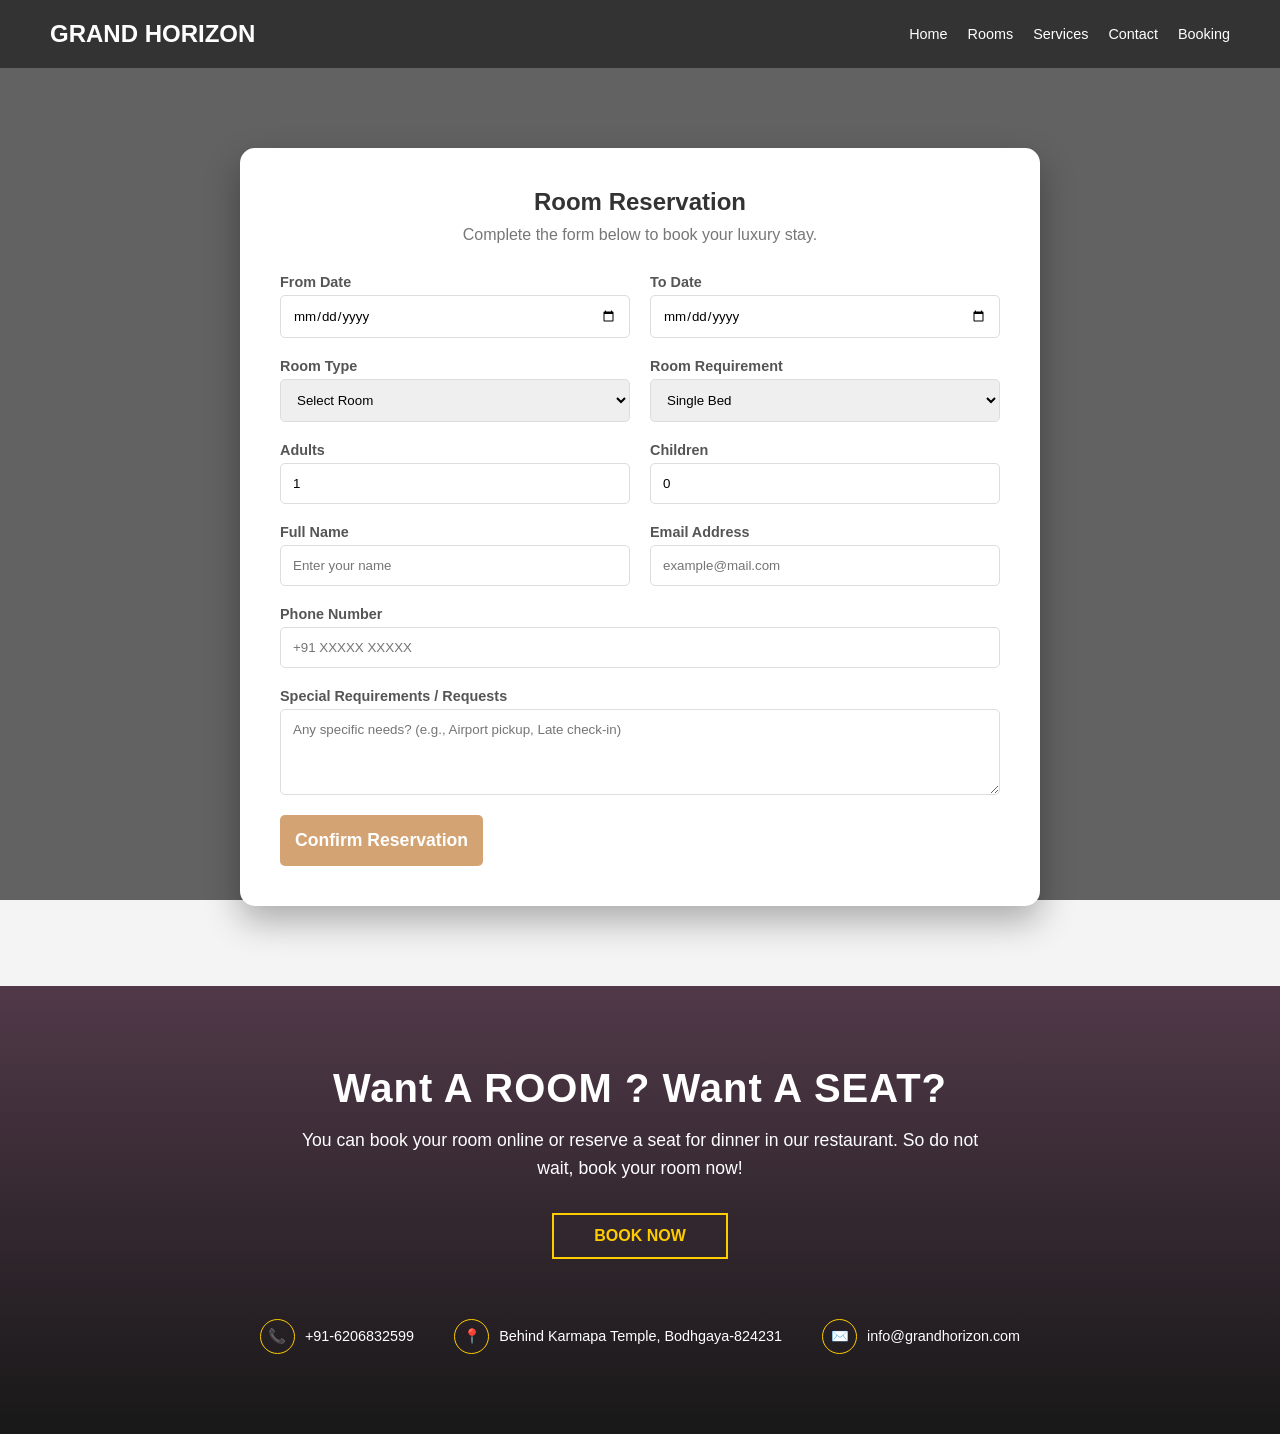
==== booking.html @ 9e1063cc "Add files via upload Grand Horizon Hotel" ====
<!DOCTYPE html>
<html lang="en">
<head>
    <meta charset="UTF-8">
    <meta name="viewport" content="width=device-width, initial-scale=1.0">
    <title>Reservation | Grand Horizon</title>
    <link rel="stylesheet" href="style.css">
    <style>
        .booking-page {
            background: linear-gradient(rgba(0,0,0,0.6), rgba(0,0,0,0.6)), url('https://images.unsplash.com/photo-1571896349842-33c89424de2d?w=1350');
            background-size: cover;
            background-attachment: fixed;
            padding: 80px 20px;
            min-height: 100vh;
            display: flex;
            justify-content: center;
        }

        .reservation-box {
            background: white;
            padding: 40px;
            border-radius: 15px;
            max-width: 800px;
            width: 100%;
            box-shadow: 0 15px 35px rgba(0,0,0,0.3);
        }

        .reservation-box h2 {
            text-align: center;
            color: #333;
            margin-bottom: 10px;
        }

        .reservation-box p {
            text-align: center;
            color: #777;
            margin-bottom: 30px;
        }

        .form-grid {
            display: grid;
            grid-template-columns: 1fr 1fr;
            gap: 20px;
        }

        .form-group {
            display: flex;
            flex-direction: column;
        }

        .form-group label {
            font-size: 0.9rem;
            font-weight: bold;
            margin-bottom: 5px;
            color: #555;
        }

        .form-group input, .form-group select, .form-group textarea {
            padding: 12px;
            border: 1px solid #ddd;
            border-radius: 5px;
            outline: none;
            transition: 0.3s;
        }

        .form-group input:focus {
            border-color: #d4a373;
        }

        .full-width {
            grid-column: span 2;
        }

        .submit-booking {
            background: #d4a373;
            color: white;
            padding: 15px;
            border: none;
            border-radius: 5px;
            font-size: 1.1rem;
            font-weight: bold;
            cursor: pointer;
            margin-top: 20px;
            transition: 0.3s;
        }

        .submit-booking:hover {
            background: #bc8a5f;
        }

        @media (max-width: 600px) {
            .form-grid { grid-template-columns: 1fr; }
            .full-width { grid-column: span 1; }
        }
        /* Pre-Footer CTA Section */
.pre-footer {
    position: relative;
    background: url('https://images.unsplash.com/photo-1551882547-ff43c63faf76?w=1350'); /* Use a dark hotel/statue image */
    background-size: cover;
    background-position: center;
    text-align: center;
    color: white;
}

.cta-overlay {
    background: linear-gradient(to bottom, rgba(40, 10, 30, 0.8), rgba(0, 0, 0, 0.9));
    padding: 80px 20px;
}

.cta-overlay h2 {
    font-size: 2.5rem;
    margin-bottom: 15px;
    letter-spacing: 1px;
}

.cta-overlay p {
    font-size: 1.1rem;
    max-width: 700px;
    margin: 0 auto 30px;
    line-height: 1.6;
}

/* Gold Outline Button */
.cta-book-btn {
    display: inline-block;
    padding: 12px 40px;
    border: 2px solid #ffcc00;
    color: #ffcc00;
    text-decoration: none;
    font-weight: bold;
    text-transform: uppercase;
    transition: 0.3s;
    margin-bottom: 40px;
}

.cta-book-btn:hover {
    background: #ffcc00;
    color: black;
}

/* Contact Info Row */
.contact-info-row {
    display: flex;
    justify-content: center;
    flex-wrap: wrap;
    gap: 40px;
    margin-top: 20px;
}

.info-item {
    display: flex;
    align-items: center;
    gap: 10px;
    font-size: 0.9rem;
}

.icon-circle {
    width: 35px;
    height: 35px;
    border: 1px solid #ffcc00;
    border-radius: 50%;
    display: flex;
    justify-content: center;
    align-items: center;
    color: #ffcc00;
}
    </style>
</head>
<body>

    <nav style="background: #333; position: relative;">
        <div class="logo">Grand Horizon</div>
        <ul class="nav-links">
            <li><a href="index.html">Home</a></li>
            <li><a href="room.html">Rooms</a></li>
            <li><a href="services.html">Services</a></li>
            <li><a href="contact.html">Contact</a></li>
            <li><a href="booking.html">Booking</a></li>
        </ul>
    </nav>

    <div class="booking-page">
        <div class="reservation-box">
            <h2>Room Reservation</h2>
            <p>Complete the form below to book your luxury stay.</p>

            <form id="bookingForm" action="#">
                <div class="form-grid">
                    <div class="form-group">
                        <label>From Date</label>
                        <input type="date" required id="fromDate">
                    </div>
                    <div class="form-group">
                        <label>To Date</label>
                        <input type="date" required id="toDate">
                    </div>

                    <div class="form-group">
                        <label>Room Type</label>
                        <select required>
                            <option value="">Select Room</option>
                            <option>Deluxe Suite</option>
                            <option>Executive Room</option>
                            <option>Presidential Suite</option>
                        </select>
                    </div>
                    <div class="form-group">
                        <label>Room Requirement</label>
                        <select>
                            <option>Single Bed</option>
                            <option>Double Bed</option>
                            <option>Extra Bed Needed</option>
                        </select>
                    </div>

                    <div class="form-group">
                        <label>Adults</label>
                        <input type="number" min="1" value="1">
                    </div>
                    <div class="form-group">
                        <label>Children</label>
                        <input type="number" min="0" value="0">
                    </div>

                    <div class="form-group">
                        <label>Full Name</label>
                        <input type="text" placeholder="Enter your name" required>
                    </div>
                    <div class="form-group">
                        <label>Email Address</label>
                        <input type="email" placeholder="example@mail.com" required>
                    </div>
                    <div class="form-group full-width">
                        <label>Phone Number</label>
                        <input type="tel" placeholder="+91 XXXXX XXXXX" required>
                    </div>

                    <div class="form-group full-width">
                        <label>Special Requirements / Requests</label>
                        <textarea rows="4" placeholder="Any specific needs? (e.g., Airport pickup, Late check-in)"></textarea>
                    </div>
                </div>

                <button type="submit" class="submit-booking">Confirm Reservation</button>
            </form>
        </div>
    </div>
<section class="pre-footer">
    <div class="cta-overlay">
        <h2>Want A ROOM ? Want A SEAT?</h2>
        <p>You can book your room online or reserve a seat for dinner in our restaurant. So do not wait, book your room now!</p>
        
        <a href="booking.html" class="cta-book-btn">BOOK NOW</a>

        <div class="contact-info-row">
            <div class="info-item">
                <span class="icon-circle">📞</span>
                <span>+91-6206832599</span>
            </div>
            <div class="info-item">
                <span class="icon-circle">📍</span>
                <span>Behind Karmapa Temple, Bodhgaya-824231</span>
            </div>
            <div class="info-item">
                <span class="icon-circle">✉️</span>
                <span>info@grandhorizon.com</span>
            </div>
        </div>
    </div>
</section>
</body>
</html>
---- style.css ----
* {
    margin: 0;
    padding: 0;
    box-sizing: border-box;
    font-family: 'Segoe UI', Tahoma, Geneva, Verdana, sans-serif;
}

body {
    background-color: #f4f4f4;
}

/* Hero Section with Background Image */
.hero {
    height: 100vh;
    background: linear-gradient(rgba(0,0,0,0.5), rgba(0,0,0,0.5)), 
                url('https://images.unsplash.com/photo-1566073771259-6a8506099945?auto=format&fit=crop&w=1350&q=80');
    background-size: cover;
    background-position: center;
    display: flex;
    flex-direction: column;
    align-items: center;
    justify-content: center;
    text-align: center;
    color: white;
    padding: 0 20px;
}

.hero h1 {
    font-size: 3.5rem;
    margin-bottom: 10px;
    letter-spacing: 2px;
}

.hero p {
    font-size: 1.2rem;
    margin-bottom: 30px;
    font-weight: 300;
}

/* Booking Bar */
.booking-container {
    background: white;
    padding: 20px;
    border-radius: 8px;
    display: flex;
    flex-wrap: wrap;
    gap: 20px;
    box-shadow: 0 10px 25px rgba(0,0,0,0.2);
    color: #333;
    max-width: 900px;
    width: 100%;
}

.input-group {
    flex: 1;
    min-width: 150px;
    text-align: left;
}

.input-group label {
    display: block;
    font-size: 0.8rem;
    font-weight: bold;
    margin-bottom: 5px;
    color: #777;
}

.input-group input, .input-group select {
    width: 100%;
    padding: 10px;
    border: 1px solid #ddd;
    border-radius: 4px;
    outline: none;
}

.book-btn {
    background: #d4a373;
    color: white;
    border: none;
    padding: 0 30px;
    border-radius: 4px;
    cursor: pointer;
    font-weight: bold;
    transition: background 0.3s;
    height: 45px;
    align-self: flex-end;
}

.book-btn:hover {
    background: #bc8a5f;
}

/* Simple Navbar */
nav {
    position: absolute;
    top: 0;
    width: 100%;
    padding: 20px 50px;
    display: flex;
    justify-content: space-between;
    align-items: center;
    z-index: 10;
}

.logo {
    font-size: 1.5rem;
    font-weight: bold;
    color: white;
    text-transform: uppercase;
}

.nav-links {
    list-style: none;
    display: flex;
    gap: 20px;
}

.nav-links a {
    color: white;
    text-decoration: none;
    font-size: 0.9rem;
}

/* Overview Section Styling */
.overview {
    padding: 80px 10%;
    background-color: #fff;
}

.overview-content {
    display: flex;
    align-items: center;
    gap: 50px;
    flex-wrap: wrap; /* Helps with mobile responsiveness */
}

.overview-text {
    flex: 1;
    min-width: 300px;
}

.overview-text h2 {
    color: #d4a373;
    font-size: 1rem;
    text-transform: uppercase;
    letter-spacing: 2px;
    margin-bottom: 10px;
}

.overview-text h3 {
    font-size: 2.2rem;
    color: #333;
    margin-bottom: 20px;
}

.overview-text p {
    color: #666;
    line-height: 1.8;
    margin-bottom: 30px;
}

/* Stats Row */
.stats {
    display: flex;
    gap: 30px;
    margin-bottom: 30px;
}

.stat-item span {
    display: block;
    font-size: 1.5rem;
    font-weight: bold;
    color: #333;
}

.stat-item p {
    font-size: 0.9rem;
    color: #999;
    margin: 0;
}

/* Overview Image */
.overview-image {
    flex: 1;
    min-width: 300px;
}

.overview-image img {
    width: 100%;
    border-radius: 15px;
    box-shadow: 20px 20px 0px #f0e6d2; /* Stylish offset background shadow */
}

.btn-secondary {
    display: inline-block;
    padding: 12px 30px;
    border: 2px solid #333;
    color: #333;
    text-decoration: none;
    font-weight: bold;
    transition: 0.3s;
}

.btn-secondary:hover {
    background: #333;
    color: #fff;
}
/* Pre-Footer CTA Section */
.pre-footer {
    position: relative;
    background: url('https://images.unsplash.com/photo-1551882547-ff43c63faf76?w=1350'); /* Use a dark hotel/statue image */
    background-size: cover;
    background-position: center;
    text-align: center;
    color: white;
}

.cta-overlay {
    background: linear-gradient(to bottom, rgba(40, 10, 30, 0.8), rgba(0, 0, 0, 0.9));
    padding: 80px 20px;
}

.cta-overlay h2 {
    font-size: 2.5rem;
    margin-bottom: 15px;
    letter-spacing: 1px;
}

.cta-overlay p {
    font-size: 1.1rem;
    max-width: 700px;
    margin: 0 auto 30px;
    line-height: 1.6;
}

/* Gold Outline Button */
.cta-book-btn {
    display: inline-block;
    padding: 12px 40px;
    border: 2px solid #ffcc00;
    color: #ffcc00;
    text-decoration: none;
    font-weight: bold;
    text-transform: uppercase;
    transition: 0.3s;
    margin-bottom: 40px;
}

.cta-book-btn:hover {
    background: #ffcc00;
    color: black;
}

/* Contact Info Row */
.contact-info-row {
    display: flex;
    justify-content: center;
    flex-wrap: wrap;
    gap: 40px;
    margin-top: 20px;
}

.info-item {
    display: flex;
    align-items: center;
    gap: 10px;
    font-size: 0.9rem;
}

.icon-circle {
    width: 35px;
    height: 35px;
    border: 1px solid #ffcc00;
    border-radius: 50%;
    display: flex;
    justify-content: center;
    align-items: center;
    color: #ffcc00;
}
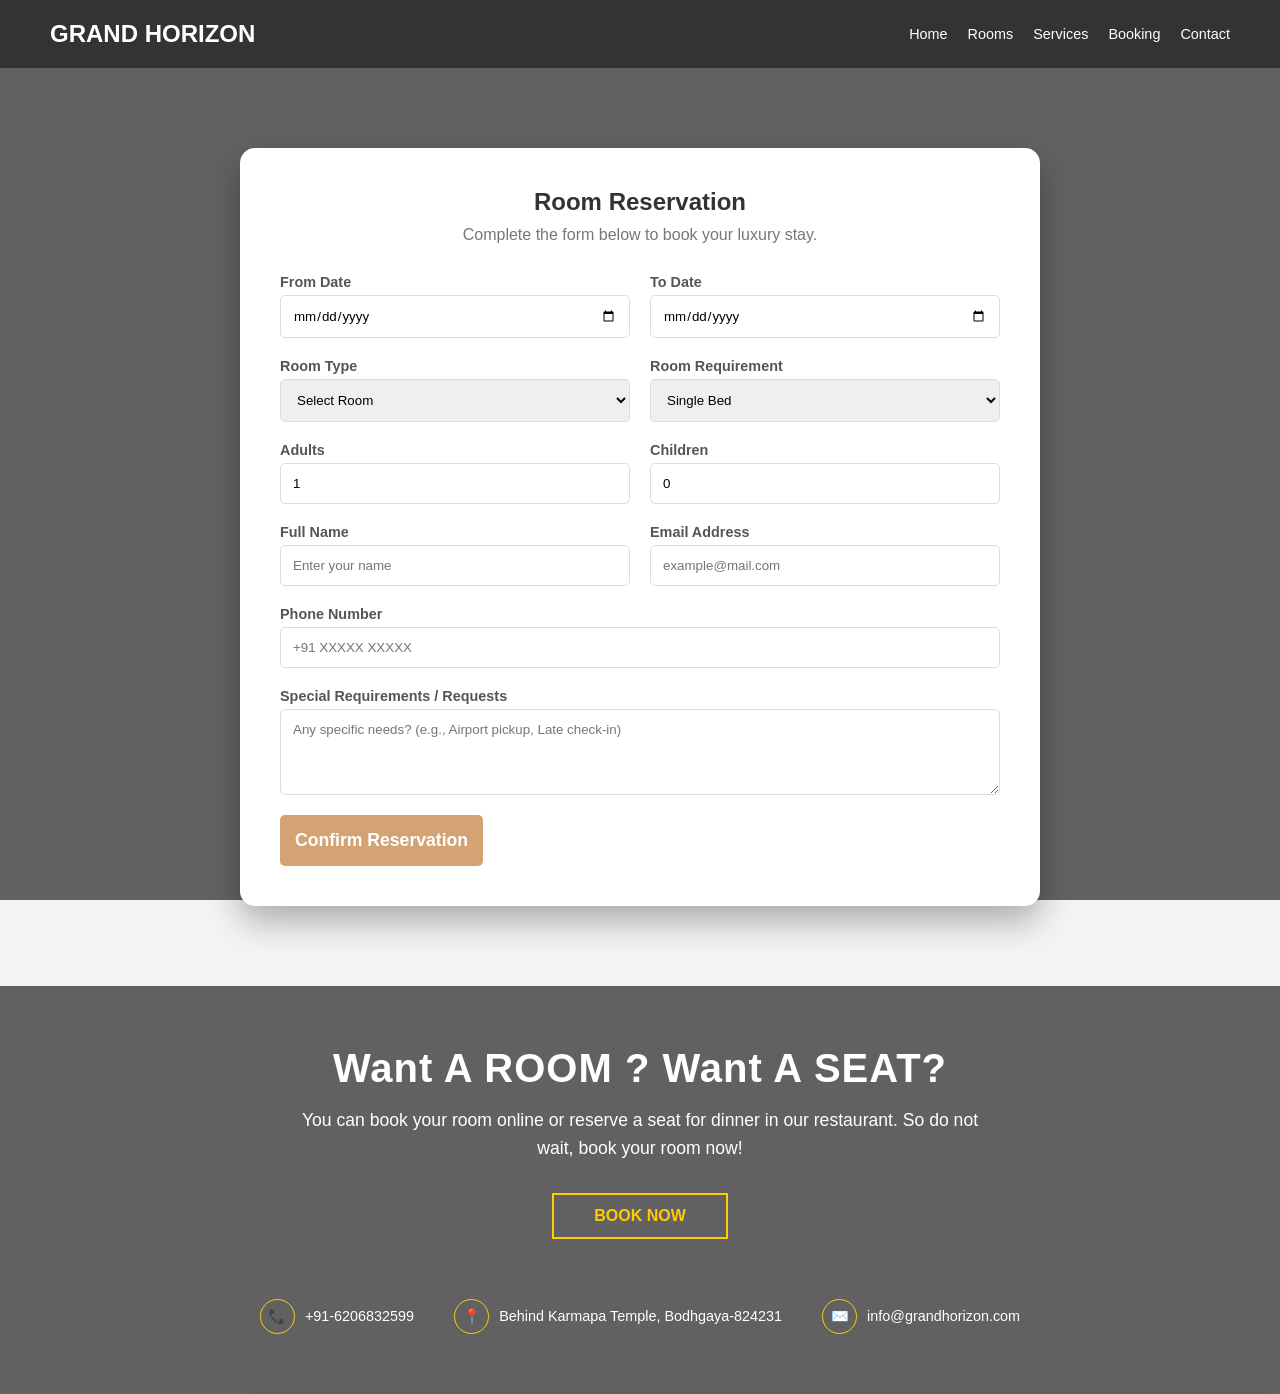
==== commit 4e611d65: "Hotel booking page" ====
--- a/booking.html
+++ b/booking.html
@@ -5,177 +5,18 @@
     <meta name="viewport" content="width=device-width, initial-scale=1.0">
     <title>Reservation | Grand Horizon</title>
     <link rel="stylesheet" href="style.css">
-    <style>
-        .booking-page {
-            background: linear-gradient(rgba(0,0,0,0.6), rgba(0,0,0,0.6)), url('https://images.unsplash.com/photo-1571896349842-33c89424de2d?w=1350');
-            background-size: cover;
-            background-attachment: fixed;
-            padding: 80px 20px;
-            min-height: 100vh;
-            display: flex;
-            justify-content: center;
-        }
-
-        .reservation-box {
-            background: white;
-            padding: 40px;
-            border-radius: 15px;
-            max-width: 800px;
-            width: 100%;
-            box-shadow: 0 15px 35px rgba(0,0,0,0.3);
-        }
-
-        .reservation-box h2 {
-            text-align: center;
-            color: #333;
-            margin-bottom: 10px;
-        }
-
-        .reservation-box p {
-            text-align: center;
-            color: #777;
-            margin-bottom: 30px;
-        }
-
-        .form-grid {
-            display: grid;
-            grid-template-columns: 1fr 1fr;
-            gap: 20px;
-        }
-
-        .form-group {
-            display: flex;
-            flex-direction: column;
-        }
-
-        .form-group label {
-            font-size: 0.9rem;
-            font-weight: bold;
-            margin-bottom: 5px;
-            color: #555;
-        }
-
-        .form-group input, .form-group select, .form-group textarea {
-            padding: 12px;
-            border: 1px solid #ddd;
-            border-radius: 5px;
-            outline: none;
-            transition: 0.3s;
-        }
-
-        .form-group input:focus {
-            border-color: #d4a373;
-        }
-
-        .full-width {
-            grid-column: span 2;
-        }
-
-        .submit-booking {
-            background: #d4a373;
-            color: white;
-            padding: 15px;
-            border: none;
-            border-radius: 5px;
-            font-size: 1.1rem;
-            font-weight: bold;
-            cursor: pointer;
-            margin-top: 20px;
-            transition: 0.3s;
-        }
-
-        .submit-booking:hover {
-            background: #bc8a5f;
-        }
-
-        @media (max-width: 600px) {
-            .form-grid { grid-template-columns: 1fr; }
-            .full-width { grid-column: span 1; }
-        }
-        /* Pre-Footer CTA Section */
-.pre-footer {
-    position: relative;
-    background: url('https://images.unsplash.com/photo-1551882547-ff43c63faf76?w=1350'); /* Use a dark hotel/statue image */
-    background-size: cover;
-    background-position: center;
-    text-align: center;
-    color: white;
-}
-
-.cta-overlay {
-    background: linear-gradient(to bottom, rgba(40, 10, 30, 0.8), rgba(0, 0, 0, 0.9));
-    padding: 80px 20px;
-}
-
-.cta-overlay h2 {
-    font-size: 2.5rem;
-    margin-bottom: 15px;
-    letter-spacing: 1px;
-}
-
-.cta-overlay p {
-    font-size: 1.1rem;
-    max-width: 700px;
-    margin: 0 auto 30px;
-    line-height: 1.6;
-}
-
-/* Gold Outline Button */
-.cta-book-btn {
-    display: inline-block;
-    padding: 12px 40px;
-    border: 2px solid #ffcc00;
-    color: #ffcc00;
-    text-decoration: none;
-    font-weight: bold;
-    text-transform: uppercase;
-    transition: 0.3s;
-    margin-bottom: 40px;
-}
-
-.cta-book-btn:hover {
-    background: #ffcc00;
-    color: black;
-}
-
-/* Contact Info Row */
-.contact-info-row {
-    display: flex;
-    justify-content: center;
-    flex-wrap: wrap;
-    gap: 40px;
-    margin-top: 20px;
-}
-
-.info-item {
-    display: flex;
-    align-items: center;
-    gap: 10px;
-    font-size: 0.9rem;
-}
-
-.icon-circle {
-    width: 35px;
-    height: 35px;
-    border: 1px solid #ffcc00;
-    border-radius: 50%;
-    display: flex;
-    justify-content: center;
-    align-items: center;
-    color: #ffcc00;
-}
-    </style>
+    
 </head>
 <body>
 
     <nav style="background: #333; position: relative;">
         <div class="logo">Grand Horizon</div>
         <ul class="nav-links">
-            <li><a href="index.html">Home</a></li>
+            <li><a href="front.html">Home</a></li>
             <li><a href="room.html">Rooms</a></li>
             <li><a href="services.html">Services</a></li>
+            <li><a href="booking.html">Booking</a></li>
             <li><a href="contact.html">Contact</a></li>
-            <li><a href="booking.html">Booking</a></li>
         </ul>
     </nav>
 
@@ -268,5 +109,181 @@
         </div>
     </div>
 </section>
+<style>
+        .booking-page {
+            background: linear-gradient(rgba(0,0,0,0.6), rgba(0,0,0,0.6)), url('https://images.unsplash.com/photo-1571896349842-33c89424de2d?w=1350');
+            background-size: cover;
+            background-attachment: fixed;
+            padding: 80px 20px;
+            min-height: 100vh;
+            display: flex;
+            justify-content: center;
+        }
+
+        .reservation-box {
+            background: white;
+            padding: 40px;
+            border-radius: 15px;
+            max-width: 800px;
+            width: 100%;
+            box-shadow: 0 15px 35px rgba(0,0,0,0.3);
+        }
+
+        .reservation-box h2 {
+            text-align: center;
+            color: #333;
+            margin-bottom: 10px;
+        }
+
+        .reservation-box p {
+            text-align: center;
+            color: #777;
+            margin-bottom: 30px;
+        }
+
+        .form-grid {
+            display: grid;
+            grid-template-columns: 1fr 1fr;
+            gap: 20px;
+        }
+
+        .form-group {
+            display: flex;
+            flex-direction: column;
+        }
+
+        .form-group label {
+            font-size: 0.9rem;
+            font-weight: bold;
+            margin-bottom: 5px;
+            color: #555;
+        }
+
+        .form-group input, .form-group select, .form-group textarea {
+            padding: 12px;
+            border: 1px solid #ddd;
+            border-radius: 5px;
+            outline: none;
+            transition: 0.3s;
+        }
+
+        .form-group input:focus {
+            border-color: #d4a373;
+        }
+
+        .full-width {
+            grid-column: span 2;
+        }
+
+        .submit-booking {
+            background: #d4a373;
+            color: white;
+            padding: 15px;
+            border: none;
+            border-radius: 5px;
+            font-size: 1.1rem;
+            font-weight: bold;
+            cursor: pointer;
+            margin-top: 20px;
+            transition: 0.3s;
+        }
+
+        .submit-booking:hover {
+            background: #bc8a5f;
+        }
+
+        @media (max-width: 600px) {
+            .form-grid { grid-template-columns: 1fr; }
+            .full-width { grid-column: span 1; }
+        }
+        /* Pre-Footer CTA Section */
+.pre-footer {
+    position: relative;
+    background: url('https://images.unsplash.com/photo-1551882547-ff43c63faf76?w=1350'); /* Use a dark hotel/statue image */
+    background-size: cover;
+    background-position: center;
+    text-align: center;
+    color: white;
+}
+
+.cta-overlay {
+    background: linear-gradient(to bottom, rgba(40, 10, 30, 0.8), rgba(0, 0, 0, 0.9));
+    padding: 80px 20px;
+}
+
+.cta-overlay h2 {
+    font-size: 2.5rem;
+    margin-bottom: 15px;
+    letter-spacing: 1px;
+}
+
+.cta-overlay p {
+    font-size: 1.1rem;
+    max-width: 700px;
+    margin: 0 auto 30px;
+    line-height: 1.6;
+}
+
+/* Gold Outline Button */
+.cta-book-btn {
+    display: inline-block;
+    padding: 12px 40px;
+    border: 2px solid #ffcc00;
+    color: #ffcc00;
+    text-decoration: none;
+    font-weight: bold;
+    text-transform: uppercase;
+    transition: 0.3s;
+    margin-bottom: 40px;
+}
+
+.cta-book-btn:hover {
+    background: #ffcc00;
+    color: black;
+}
+
+/* Contact Info Row */
+.contact-info-row {
+    display: flex;
+    justify-content: center;
+    flex-wrap: wrap;
+    gap: 40px;
+    margin-top: 20px;
+}
+
+.info-item {
+    display: flex;
+    align-items: center;
+    gap: 10px;
+    font-size: 0.9rem;
+}
+
+.icon-circle {
+    width: 35px;
+    height: 35px;
+    border: 1px solid #ffcc00;
+    border-radius: 50%;
+    display: flex;
+    justify-content: center;
+    align-items: center;
+    color: #ffcc00;
+}
+.pre-footer {
+    position: relative;
+    background-image: url('https://images.unsplash.com/photo-1566073771259-6a8506099945'); /* example image */
+    background-size: cover;
+    background-position: center;
+    background-repeat: no-repeat;
+    min-height: 400px;
+}
+
+/* Optional: dark overlay for better text visibility */
+.cta-overlay {
+    background: rgba(0, 0, 0, 0.6); /* dark transparent overlay */
+    padding: 60px 20px;
+    text-align: center;
+    color: #fff;
+}
+</style>
 </body>
 </html>
--- a/style.css
+++ b/style.css
@@ -73,9 +73,9 @@
     outline: none;
 }
 
-.book-btn {
+.check-btn {
     background: #d4a373;
-    color: white;
+    color: rgb(255, 255, 255);
     border: none;
     padding: 0 30px;
     border-radius: 4px;
@@ -84,10 +84,11 @@
     transition: background 0.3s;
     height: 45px;
     align-self: flex-end;
-}
-
-.book-btn:hover {
-    background: #bc8a5f;
+    bottom: 159px;
+}
+
+.check-btn:hover {
+    background: #dc6a07;
 }
 
 /* Simple Navbar */
@@ -213,6 +214,7 @@
     background-position: center;
     text-align: center;
     color: white;
+    min-height: 400px;
 }
 
 .cta-overlay {
@@ -276,4 +278,139 @@
     justify-content: center;
     align-items: center;
     color: #ffcc00;
+}
+.pre-footer {
+    position: relative;
+    background-image: url('https://images.unsplash.com/photo-1566073771259-6a8506099945'); /* example image */
+    background-size: cover;
+    background-position: center;
+    background-repeat: no-repeat;
+}
+
+/* Optional: dark overlay for better text visibility */
+.cta-overlay {
+    background: rgba(0, 0, 0, 0.6); /* dark transparent overlay */
+    padding: 60px 20px;
+    text-align: center;
+    color: #fff;
+}
+.hotel-service {
+    padding: 60px 20px;
+    background: #f9f9f9;
+    text-align: center;
+}
+
+.section-header .sub-title {
+    color: #caa169;
+    font-weight: 500;
+    margin-bottom: 10px;
+}
+
+.section-header h2 {
+    font-size: 40px;
+    margin-bottom: 30px;
+}
+
+/* Grid Layout */
+.service-grid {
+    display: grid;
+    grid-template-columns: repeat(3, 1fr);
+    gap: 10px;
+}
+
+/* Images */
+.grid-item {
+    overflow: hidden;
+}
+
+.grid-item img {
+    width: 100%;
+    height: 250px;
+    object-fit: cover;
+    transition: 0.4s ease;
+}
+
+/* Hover Effect */
+.grid-item:hover img {
+    transform: scale(1.07);
+}
+
+.hotel-rooms {
+    padding: 60px 20px;
+    background: #f5f5f5;
+    text-align: center;
+}
+
+.section-title {
+    font-size: 40px;
+    margin-bottom: 40px;
+}
+
+/* Layout */
+.rooms-container {
+    display: flex;
+    gap: 30px;
+    justify-content: center;
+    flex-wrap: wrap;
+}
+
+/* Card */
+.room-card {
+    width: 320px;
+    background: #fff;
+    border-radius: 5px;
+    overflow: hidden;
+    box-shadow: 0 5px 15px rgba(0,0,0,0.1);
+    transition: 0.3s;
+}
+
+.room-card:hover {
+    transform: translateY(-10px);
+}
+
+/* Image */
+.room-img {
+    position: relative;
+}
+
+.room-img img {
+    width: 100%;
+    height: 220px;
+    object-fit: cover;
+}
+
+/* Button */
+.book-btn {
+    position: absolute;
+    bottom: 15px;
+    left: 50%;
+    transform: translateX(-50%);
+    background: #f4b400;
+    color: #000;
+    padding: 10px 20px;
+    text-decoration: none;
+    font-weight: bold;
+}
+
+
+
+/* Content */
+.room-content {
+    padding: 20px;
+}
+
+.room-content h3 {
+    font-size: 24px;
+    margin-bottom: 10px;
+}
+
+.room-content p {
+    font-size: 14px;
+    color: #666;
+    margin-bottom: 15px;
+}
+
+.stars {
+    color: #f4b400;
+    font-size: 18px;
 }
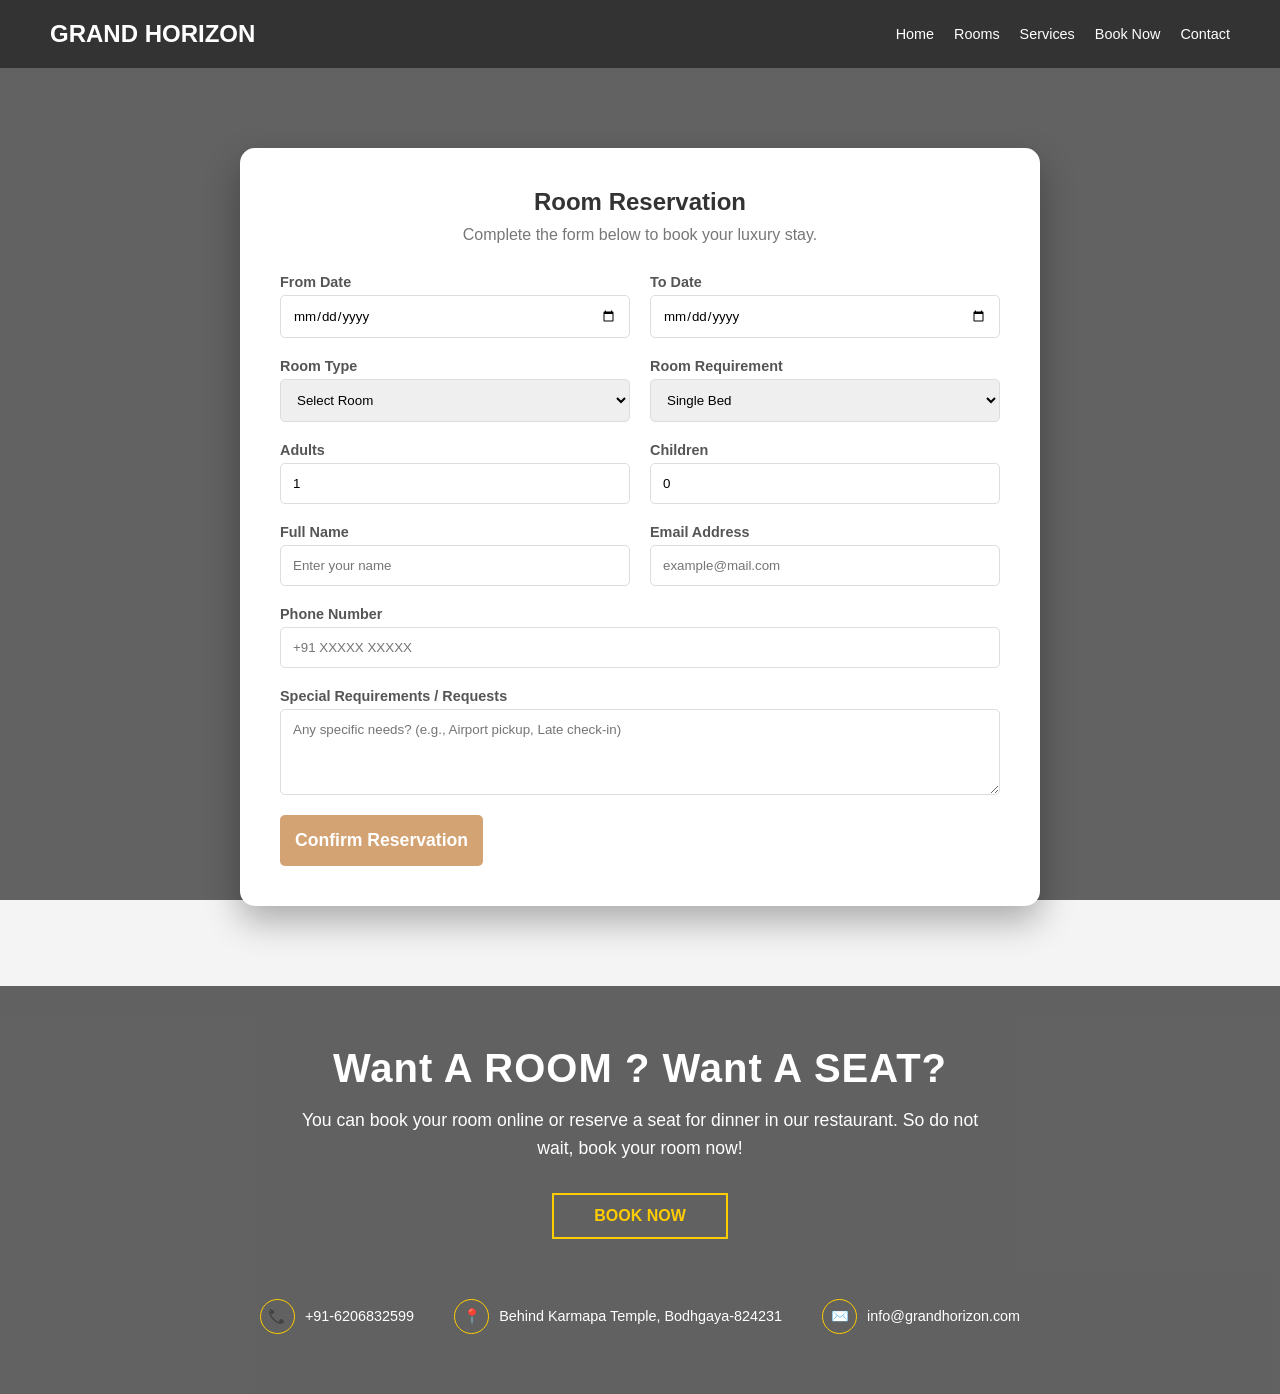
==== commit 0f05809a: "Mergin master into main and deleting master branch ..." ====
--- a/booking.html
+++ b/booking.html
@@ -1,289 +1,322 @@
-<!DOCTYPE html>
-<html lang="en">
-<head>
-    <meta charset="UTF-8">
-    <meta name="viewport" content="width=device-width, initial-scale=1.0">
-    <title>Reservation | Grand Horizon</title>
-    <link rel="stylesheet" href="style.css">
-    
-</head>
-<body>
-
-    <nav style="background: #333; position: relative;">
-        <div class="logo">Grand Horizon</div>
-        <ul class="nav-links">
-            <li><a href="front.html">Home</a></li>
-            <li><a href="room.html">Rooms</a></li>
-            <li><a href="services.html">Services</a></li>
-            <li><a href="booking.html">Booking</a></li>
-            <li><a href="contact.html">Contact</a></li>
-        </ul>
-    </nav>
-
-    <div class="booking-page">
-        <div class="reservation-box">
-            <h2>Room Reservation</h2>
-            <p>Complete the form below to book your luxury stay.</p>
-
-            <form id="bookingForm" action="#">
-                <div class="form-grid">
-                    <div class="form-group">
-                        <label>From Date</label>
-                        <input type="date" required id="fromDate">
-                    </div>
-                    <div class="form-group">
-                        <label>To Date</label>
-                        <input type="date" required id="toDate">
-                    </div>
-
-                    <div class="form-group">
-                        <label>Room Type</label>
-                        <select required>
-                            <option value="">Select Room</option>
-                            <option>Deluxe Suite</option>
-                            <option>Executive Room</option>
-                            <option>Presidential Suite</option>
-                        </select>
-                    </div>
-                    <div class="form-group">
-                        <label>Room Requirement</label>
-                        <select>
-                            <option>Single Bed</option>
-                            <option>Double Bed</option>
-                            <option>Extra Bed Needed</option>
-                        </select>
-                    </div>
-
-                    <div class="form-group">
-                        <label>Adults</label>
-                        <input type="number" min="1" value="1">
-                    </div>
-                    <div class="form-group">
-                        <label>Children</label>
-                        <input type="number" min="0" value="0">
-                    </div>
-
-                    <div class="form-group">
-                        <label>Full Name</label>
-                        <input type="text" placeholder="Enter your name" required>
-                    </div>
-                    <div class="form-group">
-                        <label>Email Address</label>
-                        <input type="email" placeholder="example@mail.com" required>
-                    </div>
-                    <div class="form-group full-width">
-                        <label>Phone Number</label>
-                        <input type="tel" placeholder="+91 XXXXX XXXXX" required>
-                    </div>
-
-                    <div class="form-group full-width">
-                        <label>Special Requirements / Requests</label>
-                        <textarea rows="4" placeholder="Any specific needs? (e.g., Airport pickup, Late check-in)"></textarea>
-                    </div>
-                </div>
-
-                <button type="submit" class="submit-booking">Confirm Reservation</button>
-            </form>
-        </div>
-    </div>
-<section class="pre-footer">
-    <div class="cta-overlay">
-        <h2>Want A ROOM ? Want A SEAT?</h2>
-        <p>You can book your room online or reserve a seat for dinner in our restaurant. So do not wait, book your room now!</p>
-        
-        <a href="booking.html" class="cta-book-btn">BOOK NOW</a>
-
-        <div class="contact-info-row">
-            <div class="info-item">
-                <span class="icon-circle">📞</span>
-                <span>+91-6206832599</span>
-            </div>
-            <div class="info-item">
-                <span class="icon-circle">📍</span>
-                <span>Behind Karmapa Temple, Bodhgaya-824231</span>
-            </div>
-            <div class="info-item">
-                <span class="icon-circle">✉️</span>
-                <span>info@grandhorizon.com</span>
-            </div>
-        </div>
-    </div>
-</section>
-<style>
-        .booking-page {
-            background: linear-gradient(rgba(0,0,0,0.6), rgba(0,0,0,0.6)), url('https://images.unsplash.com/photo-1571896349842-33c89424de2d?w=1350');
-            background-size: cover;
-            background-attachment: fixed;
-            padding: 80px 20px;
-            min-height: 100vh;
-            display: flex;
-            justify-content: center;
-        }
-
-        .reservation-box {
-            background: white;
-            padding: 40px;
-            border-radius: 15px;
-            max-width: 800px;
-            width: 100%;
-            box-shadow: 0 15px 35px rgba(0,0,0,0.3);
-        }
-
-        .reservation-box h2 {
-            text-align: center;
-            color: #333;
-            margin-bottom: 10px;
-        }
-
-        .reservation-box p {
-            text-align: center;
-            color: #777;
-            margin-bottom: 30px;
-        }
-
-        .form-grid {
-            display: grid;
-            grid-template-columns: 1fr 1fr;
-            gap: 20px;
-        }
-
-        .form-group {
-            display: flex;
-            flex-direction: column;
-        }
-
-        .form-group label {
-            font-size: 0.9rem;
-            font-weight: bold;
-            margin-bottom: 5px;
-            color: #555;
-        }
-
-        .form-group input, .form-group select, .form-group textarea {
-            padding: 12px;
-            border: 1px solid #ddd;
-            border-radius: 5px;
-            outline: none;
-            transition: 0.3s;
-        }
-
-        .form-group input:focus {
-            border-color: #d4a373;
-        }
-
-        .full-width {
-            grid-column: span 2;
-        }
-
-        .submit-booking {
-            background: #d4a373;
-            color: white;
-            padding: 15px;
-            border: none;
-            border-radius: 5px;
-            font-size: 1.1rem;
-            font-weight: bold;
-            cursor: pointer;
-            margin-top: 20px;
-            transition: 0.3s;
-        }
-
-        .submit-booking:hover {
-            background: #bc8a5f;
-        }
-
-        @media (max-width: 600px) {
-            .form-grid { grid-template-columns: 1fr; }
-            .full-width { grid-column: span 1; }
-        }
-        /* Pre-Footer CTA Section */
-.pre-footer {
-    position: relative;
-    background: url('https://images.unsplash.com/photo-1551882547-ff43c63faf76?w=1350'); /* Use a dark hotel/statue image */
-    background-size: cover;
-    background-position: center;
-    text-align: center;
-    color: white;
-}
-
-.cta-overlay {
-    background: linear-gradient(to bottom, rgba(40, 10, 30, 0.8), rgba(0, 0, 0, 0.9));
-    padding: 80px 20px;
-}
-
-.cta-overlay h2 {
-    font-size: 2.5rem;
-    margin-bottom: 15px;
-    letter-spacing: 1px;
-}
-
-.cta-overlay p {
-    font-size: 1.1rem;
-    max-width: 700px;
-    margin: 0 auto 30px;
-    line-height: 1.6;
-}
-
-/* Gold Outline Button */
-.cta-book-btn {
-    display: inline-block;
-    padding: 12px 40px;
-    border: 2px solid #ffcc00;
-    color: #ffcc00;
-    text-decoration: none;
-    font-weight: bold;
-    text-transform: uppercase;
-    transition: 0.3s;
-    margin-bottom: 40px;
-}
-
-.cta-book-btn:hover {
-    background: #ffcc00;
-    color: black;
-}
-
-/* Contact Info Row */
-.contact-info-row {
-    display: flex;
-    justify-content: center;
-    flex-wrap: wrap;
-    gap: 40px;
-    margin-top: 20px;
-}
-
-.info-item {
-    display: flex;
-    align-items: center;
-    gap: 10px;
-    font-size: 0.9rem;
-}
-
-.icon-circle {
-    width: 35px;
-    height: 35px;
-    border: 1px solid #ffcc00;
-    border-radius: 50%;
-    display: flex;
-    justify-content: center;
-    align-items: center;
-    color: #ffcc00;
-}
-.pre-footer {
-    position: relative;
-    background-image: url('https://images.unsplash.com/photo-1566073771259-6a8506099945'); /* example image */
-    background-size: cover;
-    background-position: center;
-    background-repeat: no-repeat;
-    min-height: 400px;
-}
-
-/* Optional: dark overlay for better text visibility */
-.cta-overlay {
-    background: rgba(0, 0, 0, 0.6); /* dark transparent overlay */
-    padding: 60px 20px;
-    text-align: center;
-    color: #fff;
-}
-</style>
-</body>
+<!DOCTYPE html>
+<html lang="en">
+<head>
+    <meta charset="UTF-8">
+    <meta name="viewport" content="width=device-width, initial-scale=1.0">
+    <title>Reservation | Grand Horizon</title>
+    <link rel="stylesheet" href="style.css">
+    
+</head>
+<body>
+    
+    <nav style="background: #333; position: relative;">
+        <div class="logo">Grand Horizon</div>
+        <div class="menu-toggle" id="mobile-menu">
+            <span></span>
+            <span></span>
+            <span></span>
+        </div>
+        <ul class="nav-links" id="nav-list">
+            <li><a href="front.html">Home</a></li>
+            <li><a href="room.html">Rooms</a></li>
+            <li><a href="services.html">Services</a></li>
+            <li><a href="booking.html"class="nav-book-btn">Book Now</a></li>
+            <li><a href="contact.html" >Contact</a></li>
+        </ul>
+    </nav>
+
+    <div class="booking-page">
+        <div class="reservation-box">
+            <h2>Room Reservation</h2>
+            <p>Complete the form below to book your luxury stay.</p>
+
+            <form id="bookingForm" action="#">
+                <div class="form-grid">
+                    <div class="form-group">
+                        <label>From Date</label>
+                        <input type="date" required id="fromDate">
+                    </div>
+                    <div class="form-group">
+                        <label>To Date</label>
+                        <input type="date" required id="toDate">
+                    </div>
+
+                    <div class="form-group">
+                        <label>Room Type</label>
+                        <select required>
+                            <option value="">Select Room</option>
+                            <option>Deluxe Suite</option>
+                            <option>Executive Room</option>
+                            <option>Presidential Suite</option>
+                        </select>
+                    </div>
+                    <div class="form-group">
+                        <label>Room Requirement</label>
+                        <select>
+                            <option>Single Bed</option>
+                            <option>Double Bed</option>
+                            <option>Extra Bed Needed</option>
+                        </select>
+                    </div>
+
+                    <div class="form-group">
+                        <label>Adults</label>
+                        <input type="number" min="1" value="1">
+                    </div>
+                    <div class="form-group">
+                        <label>Children</label>
+                        <input type="number" min="0" value="0">
+                    </div>
+
+                    <div class="form-group">
+                        <label>Full Name</label>
+                        <input type="text" placeholder="Enter your name" required>
+                    </div>
+                    <div class="form-group">
+                        <label>Email Address</label>
+                        <input type="email" placeholder="example@mail.com" required>
+                    </div>
+                    <div class="form-group full-width">
+                        <label>Phone Number</label>
+                        <input type="tel" placeholder="+91 XXXXX XXXXX" required>
+                    </div>
+
+                    <div class="form-group full-width">
+                        <label>Special Requirements / Requests</label>
+                        <textarea rows="4" placeholder="Any specific needs? (e.g., Airport pickup, Late check-in)"></textarea>
+                    </div>
+                </div>
+
+                <button type="submit" class="submit-booking">Confirm Reservation</button>
+            </form>
+        </div>
+    </div>
+<section class="pre-footer">
+    <div class="cta-overlay">
+        <h2>Want A ROOM ? Want A SEAT?</h2>
+        <p>You can book your room online or reserve a seat for dinner in our restaurant. So do not wait, book your room now!</p>
+        
+        <a href="booking.html" class="cta-book-btn">BOOK NOW</a>
+
+        <div class="contact-info-row">
+            <div class="info-item"><span class="icon-circle">📞</span><span>+91-6206832599</span></div>
+            <div class="info-item"><span class="icon-circle">📍</span><span>Behind Karmapa Temple, Bodhgaya-824231</span></div>
+            <div class="info-item"><span class="icon-circle">✉️</span><span>info@grandhorizon.com</span></div>
+        </div>
+    </div>
+</section>
+<script src="script.js"></script>
+<style>
+        .booking-page {
+            background: linear-gradient(rgba(0,0,0,0.6), rgba(0,0,0,0.6)), url('https://images.unsplash.com/photo-1571896349842-33c89424de2d?w=1350');
+            background-size: cover;
+            background-attachment: fixed;
+            padding: 80px 20px;
+            min-height: 100vh;
+            display: flex;
+            justify-content: center;
+        }
+
+        .reservation-box {
+            background: white;
+            padding: 40px;
+            border-radius: 15px;
+            max-width: 800px;
+            width: 100%;
+            box-shadow: 0 15px 35px rgba(0,0,0,0.3);
+        }
+
+        .reservation-box h2 {
+            text-align: center;
+            color: #333;
+            margin-bottom: 10px;
+        }
+
+        .reservation-box p {
+            text-align: center;
+            color: #777;
+            margin-bottom: 30px;
+        }
+
+        .form-grid {
+            display: grid;
+            grid-template-columns: 1fr 1fr;
+            gap: 20px;
+        }
+
+        .form-group {
+            display: flex;
+            flex-direction: column;
+        }
+
+        .form-group label {
+            font-size: 0.9rem;
+            font-weight: bold;
+            margin-bottom: 5px;
+            color: #555;
+        }
+
+        .form-group input, .form-group select, .form-group textarea {
+            padding: 12px;
+            border: 1px solid #ddd;
+            border-radius: 5px;
+            outline: none;
+            transition: 0.3s;
+        }
+
+        .form-group input:focus {
+            border-color: #d4a373;
+        }
+
+        .full-width {
+            grid-column: span 2;
+        }
+
+        .submit-booking {
+            background: #d4a373;
+            color: white;
+            padding: 15px;
+            border: none;
+            border-radius: 5px;
+            font-size: 1.1rem;
+            font-weight: bold;
+            cursor: pointer;
+            margin-top: 20px;
+            transition: 0.3s;
+        }
+
+        .submit-booking:hover {
+            background: #bc8a5f;
+        }
+
+        /* Pre-Footer CTA Section */
+.pre-footer {
+    position: relative;
+    background: url('https://images.unsplash.com/photo-1551882547-ff43c63faf76?w=1350'); /* Use a dark hotel/statue image */
+    background-size: cover;
+    background-position: center;
+    text-align: center;
+    color: white;
+}
+
+.cta-overlay {
+    background: linear-gradient(to bottom, rgba(40, 10, 30, 0.8), rgba(0, 0, 0, 0.9));
+    padding: 80px 20px;
+}
+
+.cta-overlay h2 {
+    font-size: 2.5rem;
+    margin-bottom: 15px;
+    letter-spacing: 1px;
+}
+
+.cta-overlay p {
+    font-size: 1.1rem;
+    max-width: 700px;
+    margin: 0 auto 30px;
+    line-height: 1.6;
+}
+
+/* Gold Outline Button */
+.cta-book-btn {
+    display: inline-block;
+    padding: 12px 40px;
+    border: 2px solid #ffcc00;
+    color: #ffcc00;
+    text-decoration: none;
+    font-weight: bold;
+    text-transform: uppercase;
+    transition: 0.3s;
+    margin-bottom: 40px;
+}
+
+.cta-book-btn:hover {
+    background: #ffcc00;
+    color: black;
+}
+
+/* Contact Info Row */
+.contact-info-row {
+    display: flex;
+    justify-content: center;
+    flex-wrap: wrap;
+    gap: 40px;
+    margin-top: 20px;
+}
+
+.info-item {
+    display: flex;
+    align-items: center;
+    gap: 10px;
+    font-size: 0.9rem;
+}
+
+.icon-circle {
+    width: 35px;
+    height: 35px;
+    border: 1px solid #ffcc00;
+    border-radius: 50%;
+    display: flex;
+    justify-content: center;
+    align-items: center;
+    color: #ffcc00;
+}
+.pre-footer {
+    position: relative;
+    background-image: url('https://images.unsplash.com/photo-1566073771259-6a8506099945'); /* example image */
+    background-size: cover;
+    background-position: center;
+    background-repeat: no-repeat;
+    min-height: 400px;
+}
+
+/* Optional: dark overlay for better text visibility */
+.cta-overlay {
+    background: rgba(0, 0, 0, 0.6); /* dark transparent overlay */
+    padding: 60px 20px;
+    text-align: center;
+    color: #fff;
+}
+
+/* --- Desktop: Hide the menu toggle --- */
+.menu-toggle {
+    display: none;
+    flex-direction: column;
+    cursor: pointer;
+    gap: 5px;
+}
+
+.menu-toggle span {
+    width: 25px;
+    height: 3px;
+    background-color: white;
+    border-radius: 2px;
+}
+
+/* --- Mobile Rules --- */
+@media (max-width: 768px) {
+    .menu-toggle {
+        display: flex; /* Show the button on mobile */
+    }
+
+    .nav-links {
+        display: none; /* Keep it hidden by default */
+        flex-direction: column;
+        position: absolute;
+        top: 70px; /* Adjust based on your nav height */
+        left: 0;
+        width: 100%;
+        background-color: rgba(75, 69, 69, 0.95);
+        padding: 20px 0;
+        text-align: center;
+        z-index: 1000;
+    }
+
+    /* This class will be added by JavaScript */
+    .nav-links.active {
+        display: flex; 
+    }
+}
+</style>
+</body>
 </html>
--- a/style.css
+++ b/style.css
@@ -1,416 +1,456 @@
-* {
-    margin: 0;
-    padding: 0;
-    box-sizing: border-box;
-    font-family: 'Segoe UI', Tahoma, Geneva, Verdana, sans-serif;
-}
-
-body {
-    background-color: #f4f4f4;
-}
-
-/* Hero Section with Background Image */
-.hero {
-    height: 100vh;
-    background: linear-gradient(rgba(0,0,0,0.5), rgba(0,0,0,0.5)), 
-                url('https://images.unsplash.com/photo-1566073771259-6a8506099945?auto=format&fit=crop&w=1350&q=80');
-    background-size: cover;
-    background-position: center;
-    display: flex;
-    flex-direction: column;
-    align-items: center;
-    justify-content: center;
-    text-align: center;
-    color: white;
-    padding: 0 20px;
-}
-
-.hero h1 {
-    font-size: 3.5rem;
-    margin-bottom: 10px;
-    letter-spacing: 2px;
-}
-
-.hero p {
-    font-size: 1.2rem;
-    margin-bottom: 30px;
-    font-weight: 300;
-}
-
-/* Booking Bar */
-.booking-container {
-    background: white;
-    padding: 20px;
-    border-radius: 8px;
-    display: flex;
-    flex-wrap: wrap;
-    gap: 20px;
-    box-shadow: 0 10px 25px rgba(0,0,0,0.2);
-    color: #333;
-    max-width: 900px;
-    width: 100%;
-}
-
-.input-group {
-    flex: 1;
-    min-width: 150px;
-    text-align: left;
-}
-
-.input-group label {
-    display: block;
-    font-size: 0.8rem;
-    font-weight: bold;
-    margin-bottom: 5px;
-    color: #777;
-}
-
-.input-group input, .input-group select {
-    width: 100%;
-    padding: 10px;
-    border: 1px solid #ddd;
-    border-radius: 4px;
-    outline: none;
-}
-
-.check-btn {
-    background: #d4a373;
-    color: rgb(255, 255, 255);
-    border: none;
-    padding: 0 30px;
-    border-radius: 4px;
-    cursor: pointer;
-    font-weight: bold;
-    transition: background 0.3s;
-    height: 45px;
-    align-self: flex-end;
-    bottom: 159px;
-}
-
-.check-btn:hover {
-    background: #dc6a07;
-}
-
-/* Simple Navbar */
-nav {
-    position: absolute;
-    top: 0;
-    width: 100%;
-    padding: 20px 50px;
-    display: flex;
-    justify-content: space-between;
-    align-items: center;
-    z-index: 10;
-}
-
-.logo {
-    font-size: 1.5rem;
-    font-weight: bold;
-    color: white;
-    text-transform: uppercase;
-}
-
-.nav-links {
-    list-style: none;
-    display: flex;
-    gap: 20px;
-}
-
-.nav-links a {
-    color: white;
-    text-decoration: none;
-    font-size: 0.9rem;
-}
-
-/* Overview Section Styling */
-.overview {
-    padding: 80px 10%;
-    background-color: #fff;
-}
-
-.overview-content {
-    display: flex;
-    align-items: center;
-    gap: 50px;
-    flex-wrap: wrap; /* Helps with mobile responsiveness */
-}
-
-.overview-text {
-    flex: 1;
-    min-width: 300px;
-}
-
-.overview-text h2 {
-    color: #d4a373;
-    font-size: 1rem;
-    text-transform: uppercase;
-    letter-spacing: 2px;
-    margin-bottom: 10px;
-}
-
-.overview-text h3 {
-    font-size: 2.2rem;
-    color: #333;
-    margin-bottom: 20px;
-}
-
-.overview-text p {
-    color: #666;
-    line-height: 1.8;
-    margin-bottom: 30px;
-}
-
-/* Stats Row */
-.stats {
-    display: flex;
-    gap: 30px;
-    margin-bottom: 30px;
-}
-
-.stat-item span {
-    display: block;
-    font-size: 1.5rem;
-    font-weight: bold;
-    color: #333;
-}
-
-.stat-item p {
-    font-size: 0.9rem;
-    color: #999;
-    margin: 0;
-}
-
-/* Overview Image */
-.overview-image {
-    flex: 1;
-    min-width: 300px;
-}
-
-.overview-image img {
-    width: 100%;
-    border-radius: 15px;
-    box-shadow: 20px 20px 0px #f0e6d2; /* Stylish offset background shadow */
-}
-
-.btn-secondary {
-    display: inline-block;
-    padding: 12px 30px;
-    border: 2px solid #333;
-    color: #333;
-    text-decoration: none;
-    font-weight: bold;
-    transition: 0.3s;
-}
-
-.btn-secondary:hover {
-    background: #333;
-    color: #fff;
-}
-/* Pre-Footer CTA Section */
-.pre-footer {
-    position: relative;
-    background: url('https://images.unsplash.com/photo-1551882547-ff43c63faf76?w=1350'); /* Use a dark hotel/statue image */
-    background-size: cover;
-    background-position: center;
-    text-align: center;
-    color: white;
-    min-height: 400px;
-}
-
-.cta-overlay {
-    background: linear-gradient(to bottom, rgba(40, 10, 30, 0.8), rgba(0, 0, 0, 0.9));
-    padding: 80px 20px;
-}
-
-.cta-overlay h2 {
-    font-size: 2.5rem;
-    margin-bottom: 15px;
-    letter-spacing: 1px;
-}
-
-.cta-overlay p {
-    font-size: 1.1rem;
-    max-width: 700px;
-    margin: 0 auto 30px;
-    line-height: 1.6;
-}
-
-/* Gold Outline Button */
-.cta-book-btn {
-    display: inline-block;
-    padding: 12px 40px;
-    border: 2px solid #ffcc00;
-    color: #ffcc00;
-    text-decoration: none;
-    font-weight: bold;
-    text-transform: uppercase;
-    transition: 0.3s;
-    margin-bottom: 40px;
-}
-
-.cta-book-btn:hover {
-    background: #ffcc00;
-    color: black;
-}
-
-/* Contact Info Row */
-.contact-info-row {
-    display: flex;
-    justify-content: center;
-    flex-wrap: wrap;
-    gap: 40px;
-    margin-top: 20px;
-}
-
-.info-item {
-    display: flex;
-    align-items: center;
-    gap: 10px;
-    font-size: 0.9rem;
-}
-
-.icon-circle {
-    width: 35px;
-    height: 35px;
-    border: 1px solid #ffcc00;
-    border-radius: 50%;
-    display: flex;
-    justify-content: center;
-    align-items: center;
-    color: #ffcc00;
-}
-.pre-footer {
-    position: relative;
-    background-image: url('https://images.unsplash.com/photo-1566073771259-6a8506099945'); /* example image */
-    background-size: cover;
-    background-position: center;
-    background-repeat: no-repeat;
-}
-
-/* Optional: dark overlay for better text visibility */
-.cta-overlay {
-    background: rgba(0, 0, 0, 0.6); /* dark transparent overlay */
-    padding: 60px 20px;
-    text-align: center;
-    color: #fff;
-}
-.hotel-service {
-    padding: 60px 20px;
-    background: #f9f9f9;
-    text-align: center;
-}
-
-.section-header .sub-title {
-    color: #caa169;
-    font-weight: 500;
-    margin-bottom: 10px;
-}
-
-.section-header h2 {
-    font-size: 40px;
-    margin-bottom: 30px;
-}
-
-/* Grid Layout */
-.service-grid {
-    display: grid;
-    grid-template-columns: repeat(3, 1fr);
-    gap: 10px;
-}
-
-/* Images */
-.grid-item {
-    overflow: hidden;
-}
-
-.grid-item img {
-    width: 100%;
-    height: 250px;
-    object-fit: cover;
-    transition: 0.4s ease;
-}
-
-/* Hover Effect */
-.grid-item:hover img {
-    transform: scale(1.07);
-}
-
-.hotel-rooms {
-    padding: 60px 20px;
-    background: #f5f5f5;
-    text-align: center;
-}
-
-.section-title {
-    font-size: 40px;
-    margin-bottom: 40px;
-}
-
-/* Layout */
-.rooms-container {
-    display: flex;
-    gap: 30px;
-    justify-content: center;
-    flex-wrap: wrap;
-}
-
-/* Card */
-.room-card {
-    width: 320px;
-    background: #fff;
-    border-radius: 5px;
-    overflow: hidden;
-    box-shadow: 0 5px 15px rgba(0,0,0,0.1);
-    transition: 0.3s;
-}
-
-.room-card:hover {
-    transform: translateY(-10px);
-}
-
-/* Image */
-.room-img {
-    position: relative;
-}
-
-.room-img img {
-    width: 100%;
-    height: 220px;
-    object-fit: cover;
-}
-
-/* Button */
-.book-btn {
-    position: absolute;
-    bottom: 15px;
-    left: 50%;
-    transform: translateX(-50%);
-    background: #f4b400;
-    color: #000;
-    padding: 10px 20px;
-    text-decoration: none;
-    font-weight: bold;
-}
-
-
-
-/* Content */
-.room-content {
-    padding: 20px;
-}
-
-.room-content h3 {
-    font-size: 24px;
-    margin-bottom: 10px;
-}
-
-.room-content p {
-    font-size: 14px;
-    color: #666;
-    margin-bottom: 15px;
-}
-
-.stars {
-    color: #f4b400;
-    font-size: 18px;
+* {
+    margin: 0;
+    padding: 0;
+    box-sizing: border-box;
+    font-family: 'Segoe UI', Tahoma, Geneva, Verdana, sans-serif;
+}
+
+body {
+    background-color: #f4f4f4;
+}
+
+/* Hero Section with Background Image */
+.hero {
+    height: 100vh;
+    background: linear-gradient(rgba(0,0,0,0.5), rgba(0,0,0,0.5)), 
+                url('https://images.unsplash.com/photo-1566073771259-6a8506099945?auto=format&fit=crop&w=1350&q=80');
+    background-size: cover;
+    background-position: center;
+    display: flex;
+    flex-direction: column;
+    align-items: center;
+    justify-content: center;
+    text-align: center;
+    color: white;
+    padding: 0 20px;
+}
+
+.hero h1 {
+    font-size: 3.5rem;
+    margin-bottom: 10px;
+    letter-spacing: 2px;
+}
+
+.hero p {
+    font-size: 1.2rem;
+    margin-bottom: 30px;
+    font-weight: 300;
+}
+
+/* Booking Bar */
+.booking-container {
+    background: white;
+    padding: 20px;
+    border-radius: 8px;
+    display: flex;
+    flex-wrap: wrap;
+    gap: 20px;
+    box-shadow: 0 10px 25px rgba(0,0,0,0.2);
+    color: #333;
+    max-width: 900px;
+    width: 100%;
+}
+
+.input-group {
+    flex: 1;
+    min-width: 150px;
+    text-align: left;
+}
+
+.input-group label {
+    display: block;
+    font-size: 0.8rem;
+    font-weight: bold;
+    margin-bottom: 5px;
+    color: #777;
+}
+
+.input-group input, .input-group select {
+    width: 100%;
+    padding: 10px;
+    border: 1px solid #ddd;
+    border-radius: 4px;
+    outline: none;
+}
+
+.check-btn {
+    background: #d4a373;
+    color: rgb(255, 255, 255);
+    border: none;
+    padding: 0 30px;
+    border-radius: 4px;
+    cursor: pointer;
+    font-weight: bold;
+    transition: background 0.3s;
+    height: 45px;
+    align-self: flex-end;
+    bottom: 159px;
+}
+
+.check-btn:hover {
+    background: #dc6a07;
+}
+
+/* Simple Navbar */
+nav {
+    position: absolute;
+    top: 0;
+    width: 100%;
+    padding: 20px 50px;
+    display: flex;
+    justify-content: space-between;
+    align-items: center;
+    z-index: 10;
+}
+
+.logo {
+    font-size: 1.5rem;
+    font-weight: bold;
+    color: white;
+    text-transform: uppercase;
+}
+
+.nav-links {
+    list-style: none;
+    display: flex;
+    gap: 20px;
+}
+
+.nav-links a {
+    color: white;
+    text-decoration: none;
+    font-size: 0.9rem;
+}
+
+/* Overview Section Styling */
+.overview {
+    padding: 80px 10%;
+    background-color: #fff;
+}
+
+.overview-content {
+    display: flex;
+    align-items: center;
+    gap: 50px;
+    flex-wrap: wrap; /* Helps with mobile responsiveness */
+}
+
+.overview-text {
+    flex: 1;
+    min-width: 300px;
+}
+
+.overview-text h2 {
+    color: #d4a373;
+    font-size: 1rem;
+    text-transform: uppercase;
+    letter-spacing: 2px;
+    margin-bottom: 10px;
+}
+
+.overview-text h3 {
+    font-size: 2.2rem;
+    color: #333;
+    margin-bottom: 20px;
+}
+
+.overview-text p {
+    color: #666;
+    line-height: 1.8;
+    margin-bottom: 30px;
+}
+
+/* Stats Row */
+.stats {
+    display: flex;
+    gap: 30px;
+    margin-bottom: 30px;
+}
+
+.stat-item span {
+    display: block;
+    font-size: 1.5rem;
+    font-weight: bold;
+    color: #333;
+}
+
+.stat-item p {
+    font-size: 0.9rem;
+    color: #999;
+    margin: 0;
+}
+
+/* Overview Image */
+.overview-image {
+    flex: 1;
+    min-width: 300px;
+}
+
+.overview-image img {
+    width: 100%;
+    border-radius: 15px;
+    box-shadow: 20px 20px 0px #f0e6d2; /* Stylish offset background shadow */
+}
+
+.btn-secondary {
+    display: inline-block;
+    padding: 12px 30px;
+    border: 2px solid #333;
+    color: #333;
+    text-decoration: none;
+    font-weight: bold;
+    transition: 0.3s;
+}
+
+.btn-secondary:hover {
+    background: #333;
+    color: #fff;
+}
+/* Pre-Footer CTA Section */
+.pre-footer {
+    position: relative;
+    background: url('https://images.unsplash.com/photo-1551882547-ff43c63faf76?w=1350'); /* Use a dark hotel/statue image */
+    background-size: cover;
+    background-position: center;
+    text-align: center;
+    color: white;
+    min-height: 400px;
+}
+
+.cta-overlay {
+    background: linear-gradient(to bottom, rgba(40, 10, 30, 0.8), rgba(0, 0, 0, 0.9));
+    padding: 80px 20px;
+}
+
+.cta-overlay h2 {
+    font-size: 2.5rem;
+    margin-bottom: 15px;
+    letter-spacing: 1px;
+}
+
+.cta-overlay p {
+    font-size: 1.1rem;
+    max-width: 700px;
+    margin: 0 auto 30px;
+    line-height: 1.6;
+}
+
+/* Gold Outline Button */
+.cta-book-btn {
+    display: inline-block;
+    padding: 12px 40px;
+    border: 2px solid #ffcc00;
+    color: #ffcc00;
+    text-decoration: none;
+    font-weight: bold;
+    text-transform: uppercase;
+    transition: 0.3s;
+    margin-bottom: 40px;
+}
+
+.cta-book-btn:hover {
+    background: #ffcc00;
+    color: black;
+}
+
+/* Contact Info Row */
+.contact-info-row {
+    display: flex;
+    justify-content: center;
+    flex-wrap: wrap;
+    gap: 40px;
+    margin-top: 20px;
+}
+
+.info-item {
+    display: flex;
+    align-items: center;
+    gap: 10px;
+    font-size: 0.9rem;
+}
+
+.icon-circle {
+    width: 35px;
+    height: 35px;
+    border: 1px solid #ffcc00;
+    border-radius: 50%;
+    display: flex;
+    justify-content: center;
+    align-items: center;
+    color: #ffcc00;
+}
+.pre-footer {
+    position: relative;
+    background-image: url('https://images.unsplash.com/photo-1566073771259-6a8506099945'); /* example image */
+    background-size: cover;
+    background-position: center;
+    background-repeat: no-repeat;
+}
+
+/* Optional: dark overlay for better text visibility */
+.cta-overlay {
+    background: rgba(0, 0, 0, 0.6); /* dark transparent overlay */
+    padding: 60px 20px;
+    text-align: center;
+    color: #fff;
+}
+.hotel-service {
+    padding: 60px 20px;
+    background: #f9f9f9;
+    text-align: center;
+}
+
+.section-header .sub-title {
+    color: #caa169;
+    font-weight: 500;
+    margin-bottom: 10px;
+}
+
+.section-header h2 {
+    font-size: 40px;
+    margin-bottom: 30px;
+}
+
+/* Grid Layout */
+.service-grid {
+    display: grid;
+    grid-template-columns: repeat(3, 1fr);
+    gap: 10px;
+}
+
+/* Images */
+.grid-item {
+    overflow: hidden;
+}
+
+.grid-item img {
+    width: 100%;
+    height: 250px;
+    object-fit: cover;
+    transition: 0.4s ease;
+}
+
+/* Hover Effect */
+.grid-item:hover img {
+    transform: scale(1.07);
+}
+
+.hotel-rooms {
+    padding: 60px 20px;
+    background: #f5f5f5;
+    text-align: center;
+}
+
+.section-title {
+    font-size: 40px;
+    margin-bottom: 40px;
+}
+
+/* Layout */
+.rooms-container {
+    display: flex;
+    gap: 30px;
+    justify-content: center;
+    flex-wrap: wrap;
+}
+
+/* Card */
+.room-card {
+    width: 320px;
+    background: #fff;
+    border-radius: 5px;
+    overflow: hidden;
+    box-shadow: 0 5px 15px rgba(0,0,0,0.1);
+    transition: 0.3s;
+}
+
+.room-card:hover {
+    transform: translateY(-10px);
+}
+
+/* Image */
+.room-img {
+    position: relative;
+}
+
+.room-img img {
+    width: 100%;
+    height: 220px;
+    object-fit: cover;
+}
+
+/* Button */
+.book-btn {
+    position: absolute;
+    bottom: 15px;
+    left: 50%;
+    transform: translateX(-50%);
+    background: #f4b400;
+    color: #000;
+    padding: 10px 20px;
+    text-decoration: none;
+    font-weight: bold;
+}
+
+
+
+/* Content */
+.room-content {
+    padding: 20px;
+}
+
+.room-content h3 {
+    font-size: 24px;
+    margin-bottom: 10px;
+}
+
+.room-content p {
+    font-size: 14px;
+    color: #666;
+    margin-bottom: 15px;
+}
+
+.stars {
+    color: #f4b400;
+    font-size: 18px;
+}
+
+/* --- Desktop: Hide the menu toggle --- */
+.menu-toggle {
+    display: none;
+    flex-direction: column;
+    cursor: pointer;
+    gap: 5px;
+}
+
+.menu-toggle span {
+    width: 25px;
+    height: 3px;
+    background-color: rgb(255, 255, 255);
+    border-radius: 2px;
+}
+
+/* --- Mobile Rules --- */
+@media (max-width: 768px) {
+    .menu-toggle {
+        display: flex; /* Show the button on mobile */
+    }
+
+    .nav-links {
+        display: none; /* Keep it hidden by default */
+        flex-direction: column;
+        position: absolute;
+        top: 70px; /* Adjust based on your nav height */
+        left: 0;
+        width: 100%;
+        background-color: rgba(75, 69, 69, 0.95);
+        padding: 21px 0;
+        text-align: center;
+        z-index: 1000;
+    }
+
+    /* This class will be added by JavaScript */
+    .nav-links.active {
+        display: flex; 
+    }
 }
